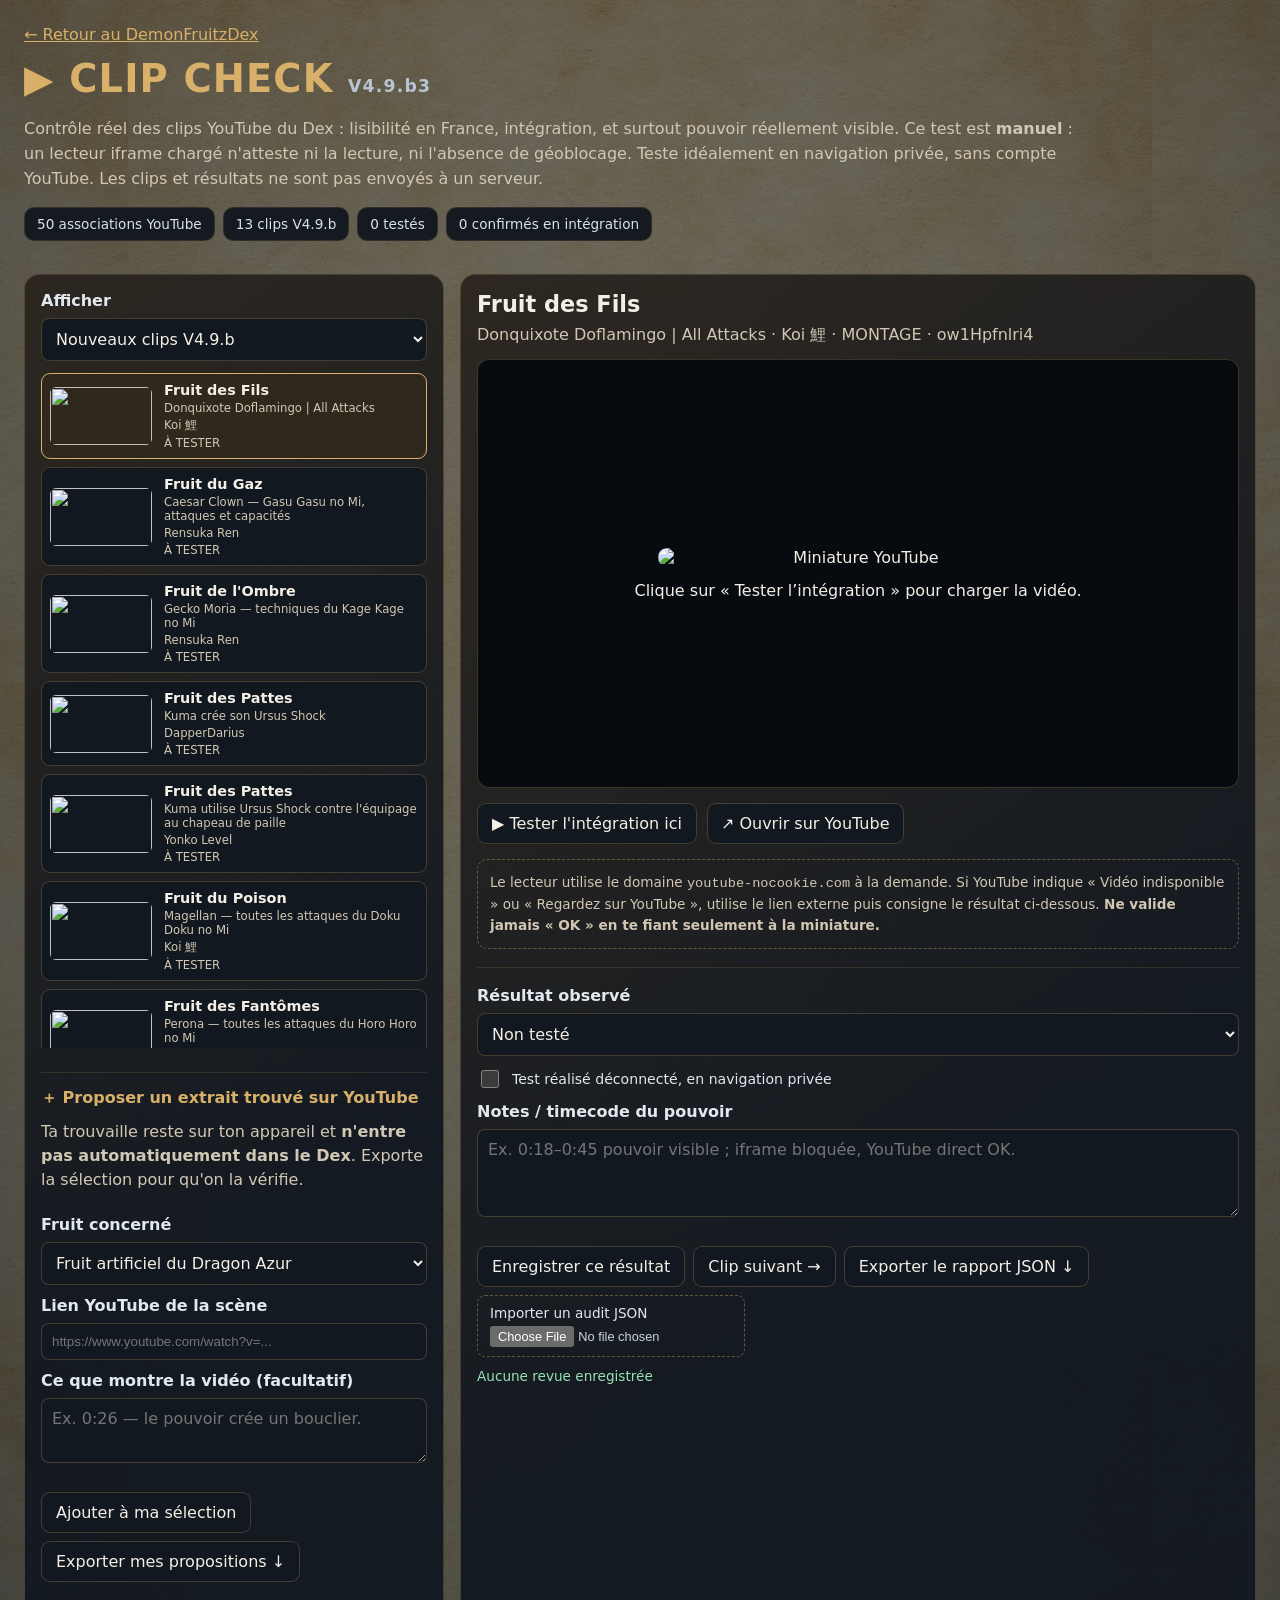
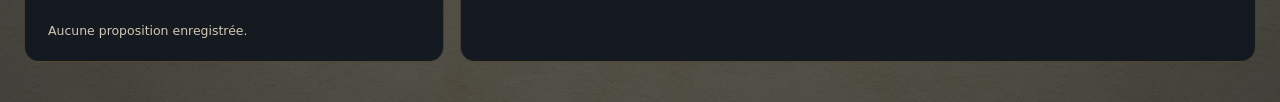
==== clip-check.html @ 330fc6c5 "V4.9.c2: cache-bust visible parchment CSS on clip-check.html" ====
<!doctype html>
<html lang="fr">
<head>
  <meta charset="utf-8">
  <meta name="viewport" content="width=device-width,initial-scale=1">
  <meta name="theme-color" content="#0b0f14">
  <title>CLIP CHECK — DemonFruitzDex</title>
  <style>
    :root{color-scheme:dark;--bg:#0b1119;--panel:#151e2b;--border:#354252;--gold:#f0c779;--text:#f1f2f4;--muted:#acb9cb}
    *{box-sizing:border-box}
    body{margin:0;font-family:Inter,system-ui,Segoe UI,sans-serif;background:radial-gradient(circle at 80% 0%,#29364c 0%,var(--bg) 45%);color:var(--text)}
    a{color:var(--gold)}button,select,textarea{font:inherit}
    button,select{cursor:pointer}
    button{border:1px solid #5e6a79;background:#222f41;color:#fff;padding:10px 14px;border-radius:9px}
    button:hover,button:focus-visible{border-color:var(--gold)}
    button:disabled{opacity:.5;cursor:default}
    .accent{background:#a97338;border-color:#dbb16d;color:#fff}
    .head{max-width:1360px;margin:auto;padding:25px 24px 17px}
    .head h1{font-size:clamp(1.5rem,3vw,2.6rem);margin:12px 0;color:var(--gold);letter-spacing:.03em}
    .head p{color:var(--muted);line-height:1.55;max-width:1050px}
    .stats{display:flex;gap:8px;flex-wrap:wrap;color:#d8e1ed;margin:16px 0}
    .stat{padding:8px 12px;border-radius:10px;background:#1b2635;font-size:.85rem;border:1px solid var(--border)}
    .layout{max-width:1360px;margin:auto;display:grid;grid-template-columns:minmax(290px,420px) minmax(0,1fr);gap:16px;padding:0 24px 40px}
    .pane{background:var(--panel);border:1px solid var(--border);border-radius:15px;padding:16px}
    .filters{display:flex;gap:8px;flex-wrap:wrap;margin-bottom:12px}
    select,textarea{color:#fff;background:#101824;border:1px solid #556073;border-radius:8px;padding:10px}
    select{width:100%}
    .items{max-height:75vh;overflow-y:auto;display:grid;gap:8px}
    .item{text-align:left;display:flex;gap:12px;width:100%;align-items:center;background:#111b28;padding:8px;border:1px solid #293c50}
    .item[aria-current="true"]{background:#2b3644;border-color:var(--gold)}
    .item img{width:102px;height:58px;object-fit:cover;border-radius:6px;flex:none}
    .item strong{display:block;font-size:.9rem}
    .item small{display:block;color:var(--muted);font-size:.73rem;margin-top:3px}
    .badge{font-size:.7rem;color:#edcf91}
    .detail h2{font-size:1.4rem;margin:0 0 6px}
    .sub{color:var(--muted);margin:0 0 12px;line-height:1.5}
    .preview{aspect-ratio:16/9;background:#070b10;border:1px solid var(--border);border-radius:12px;overflow:hidden;display:grid;place-items:center}
    .preview iframe{width:100%;height:100%;border:0}
    .placeholder{display:grid;place-items:center;gap:14px;text-align:center;padding:24px}
    .placeholder img{width:min(100%,400px);border-radius:9px}
    .bar{display:flex;gap:10px;flex-wrap:wrap;margin:15px 0}
    .bar a{padding:10px 13px;border-radius:9px;border:1px solid #5e6a79;text-decoration:none}
    .notice{font-size:.85rem;line-height:1.55;color:#bdc9d7;padding:12px;border:1px dashed #647588;border-radius:10px;margin:12px 0}
    .form{display:grid;gap:11px;margin-top:18px;border-top:1px solid var(--border);padding-top:18px}
    label{display:block;color:#e1e8ef}
    label strong{display:block;margin-bottom:8px}
    .check{display:flex;align-items:center;gap:10px;font-size:.88rem}
    .check input{width:18px;height:18px}
    textarea{width:100%;resize:vertical;min-height:88px}
.foot{margin-top:14px;display:flex;flex-wrap:wrap;gap:8px}
    .import-control{border:1px dashed #647588;padding:9px 12px;border-radius:8px;font-size:.85rem}
    .import-control input{display:block;width:min(100%,230px);font-size:.8rem;margin-top:5px;color:#c9d4e3}
    .propose-box{border-top:1px solid var(--border);margin-top:24px;padding-top:15px;display:grid;gap:11px}
    .propose-box h3{font-size:1rem;margin:0;color:var(--gold)}
    .propose-box input{width:100%;background:#101824;border:1px solid #556073;border-radius:8px;color:#fff;padding:10px}
    .propose-box textarea{min-height:65px}
    .proposal-list{display:grid;gap:7px}
    .proposal-list p{margin:0;padding:7px;border-radius:7px;background:#192634;font-size:.78rem;overflow-wrap:anywhere}
    #status{color:#98e1b8;min-height:1.5em;font-size:.85rem}
    @media(max-width:820px){.layout{grid-template-columns:1fr}.items{max-height:380px}.head,.layout{padding-left:13px;padding-right:13px}}
  </style>
  <link rel="stylesheet" href="assets/css/archive-theme.css?v=4.9c2">
</head>
<body class="archive-tool clip-check-page">
<header class="head">
  <a href="index.html">← Retour au DemonFruitzDex</a>
  <h1>▶ CLIP CHECK <small style="font-size:.45em;color:#b6c4d3">V4.9.b3</small></h1>
  <p>Contrôle réel des clips YouTube du Dex : lisibilité en France, intégration, et surtout pouvoir réellement visible. Ce test est <strong>manuel</strong> : un lecteur iframe chargé n'atteste ni la lecture, ni l'absence de géoblocage. Teste idéalement en navigation privée, sans compte YouTube. Les clips et résultats ne sont pas envoyés à un serveur.</p>
  <div class="stats" id="stats" aria-live="polite"></div>
</header>
<main class="layout">
  <section class="pane" aria-label="Clips à contrôler">
    <div class="filters">
      <label style="width:100%"><strong>Afficher</strong><select id="filter">
        <option value="new">Nouveaux clips V4.9.b</option>
        <option value="pending">Tous les clips non testés</option>
        <option value="all">Tous les clips</option>
        <option value="problems">Clips signalés (problème)</option>
      </select></label>
    </div>
    <div class="items" id="items"></div>
    <section class="propose-box" id="proposeSection" aria-labelledby="proposeTitle">
      <h3 id="proposeTitle">＋ Proposer un extrait trouvé sur YouTube</h3>
      <p class="sub">Ta trouvaille reste sur ton appareil et <strong>n'entre pas automatiquement dans le Dex</strong>. Exporte la sélection pour qu'on la vérifie.</p>
      <label><strong>Fruit concerné</strong><select id="proposeFruit"></select></label>
      <label><strong>Lien YouTube de la scène</strong><input id="proposeUrl" type="url" placeholder="https://www.youtube.com/watch?v=..." autocomplete="url"></label>
      <label><strong>Ce que montre la vidéo (facultatif)</strong><textarea id="proposeNote" maxlength="600" placeholder="Ex. 0:26 — le pouvoir crée un bouclier."></textarea></label>
      <div class="foot"><button id="proposeAdd" class="accent">Ajouter à ma sélection</button><button id="proposeExport">Exporter mes propositions ↓</button></div>
      <p id="proposalStatus" class="sub" role="status"></p>
      <div id="proposalList" class="proposal-list"></div>
    </section>
  </section>
  <section class="pane detail" aria-label="Extrait sélectionné">
    <h2 id="title">Sélectionne un clip</h2>
    <p id="subtitle" class="sub"></p>
    <div class="preview" id="preview"></div>
    <div class="bar">
      <button class="accent" id="play">▶ Tester l'intégration ici</button>
      <a id="external" target="_blank" rel="noopener noreferrer">↗ Ouvrir sur YouTube</a>
    </div>
    <div class="notice">Le lecteur utilise le domaine <code>youtube-nocookie.com</code> à la demande. Si YouTube indique « Vidéo indisponible » ou « Regardez sur YouTube », utilise le lien externe puis consigne le résultat ci-dessous. <strong>Ne valide jamais « OK » en te fiant seulement à la miniature.</strong></div>
    <div class="form">
      <label><strong>Résultat observé</strong>
        <select id="verdict">
          <option value="pending">Non testé</option>
          <option value="embed-ok">Vidéo lisible et pouvoir visible dans le lecteur du Dex</option>
          <option value="youtube-only">Vidéo visible sur YouTube, mais intégration bloquée</option>
          <option value="login-required">Connexion / restriction d'âge nécessaire</option>
          <option value="unavailable">Vidéo retirée, privée ou géobloquée</option>
          <option value="wrong-power">Vidéo lisible, mais mauvais fruit / mauvais pouvoir / commentaire seul</option>
          <option value="other">Autre problème / à revoir</option>
        </select>
      </label>
      <label class="check"><input id="loggedOut" type="checkbox">Test réalisé déconnecté, en navigation privée</label>
      <label><strong>Notes / timecode du pouvoir</strong><textarea id="notes" placeholder="Ex. 0:18–0:45 pouvoir visible ; iframe bloquée, YouTube direct OK."></textarea></label>
      <div class="foot">
        <button class="accent" id="save">Enregistrer ce résultat</button>
        <button id="next">Clip suivant →</button>
        <button id="export">Exporter le rapport JSON ↓</button>
        <label class="import-control">Importer un audit JSON <input id="importFile" type="file" accept="application/json,.json" aria-label="Importer un rapport CLIP CHECK déjà exporté"></label>
      </div>
      <div id="status" role="status" aria-live="polite"></div>
    </div>
  </section>
</main>
<script src="data/fruits.js?v=4.9"></script>
<script src="data/clips.js?v=4.9b3"></script>
<script>
(function(){
  'use strict';
  var catalogue=window.SHINO_CLIPS||{};
  var nameById=new Map((window.SHINO_DATA||[]).map(function(f){return [f.id, f.fr||f.n]}));
  var entries=[];
  Object.keys(catalogue).forEach(function(fruitId){
    var r=catalogue[fruitId];
    var videos=(r.youtubeId?[r]:[]).concat(r.moreVideos||[]);
    videos.forEach(function(v){
      if(!/^[A-Za-z0-9_-]{11}$/.test(v.youtubeId||''))return;
      entries.push({fruitId:fruitId,videoId:v.youtubeId,title:v.title||'Extrait sans titre',channel:v.channel||'Chaîne inconnue',fruit:nameById.get(fruitId)||fruitId,kind:v.contentKind||'clip',newCandidate:v.verificationStatus==='public-metadata-verified'});
    });
  });
  var KEY='demonfruitzdex.clip-review.v49b';
  var PROPOSAL_KEY='demonfruitzdex.clip-proposals.v49b';
  var proposed={};
  try{var stored=JSON.parse(localStorage.getItem(PROPOSAL_KEY)||'{}');if(stored&&typeof stored==='object'&&!Array.isArray(stored))proposed=stored}catch(_){proposed={}}

  var reviews={};
  try{reviews=JSON.parse(localStorage.getItem(KEY)||'{}')||{}}catch(_){reviews={}}
  var $=function(id){return document.getElementById(id)};
  var escaped=function(s){return String(s==null?'':s).replace(/[&<>"']/g,function(v){return {'&':'&amp;','<':'&lt;','>':'&gt;','"':'&quot;',"'":'&#39;'}[v]})};
  var key=function(c){return c.fruitId+':'+c.videoId};
  var initial=new URLSearchParams(location.search);
  var fruitOptions=(window.SHINO_DATA||[]).filter(function(f){return typeof f.id==='string'}).slice().sort(function(a,b){return (a.fr||a.n||'').localeCompare(b.fr||b.n||'','fr')});
  $('proposeFruit').innerHTML=fruitOptions.map(function(f){return '<option value="'+escaped(f.id)+'">'+escaped(f.fr||f.n)+'</option>'}).join('');
  if(fruitOptions.some(function(f){return f.id===initial.get('fruit')}))$('proposeFruit').value=initial.get('fruit');
  var index=entries.findIndex(function(c){return c.fruitId===initial.get('fruit')&&c.videoId===initial.get('video')});
  if(index<0)index=entries.findIndex(function(c){return c.newCandidate});
  if(index<0)index=0;
  var filter=$('filter');
  if(initial.has('fruit'))filter.value='all';
  function saved(c){return reviews[key(c)]||{verdict:'pending',loggedOut:false,notes:''}}
  function parseYouTube(raw){
    try{
      var u=new URL(String(raw).trim());
      if(u.protocol!=='https:')return null;
      var host=u.hostname.toLowerCase(),id=null;
      if(host==='youtu.be'||host==='www.youtu.be')id=u.pathname.split('/')[1];
      else if(['youtube.com','www.youtube.com','m.youtube.com','music.youtube.com','www.youtube-nocookie.com'].includes(host)){
        if(u.pathname==='/watch')id=u.searchParams.get('v');
        else if(/^\/(shorts|embed|live)\//.test(u.pathname))id=u.pathname.split('/')[2];
      }
      return /^[A-Za-z0-9_-]{11}$/.test(id||'')?id:null;
    }catch(_){return null}
  }
  function renderProposals(){
    var arr=Object.values(proposed).filter(function(p){return p&&typeof p.fruitId==='string'&&typeof p.videoId==='string'});
    $('proposalList').innerHTML=arr.length
      ? arr.slice(-10).reverse().map(function(p){return '<p>'+escaped(nameById.get(p.fruitId)||p.fruitId)+' : <a href="https://www.youtube.com/watch?v='+escaped(p.videoId)+'" rel="noopener noreferrer" target="_blank">'+escaped(p.videoId)+'</a> · à vérifier</p>'}).join('')
      : '<p>Aucune proposition enregistrée.</p>';
  }
  function downloadJson(filename,payload){
    var blob=new Blob([JSON.stringify(payload,null,2)],{type:'application/json;charset=utf-8'});
    var url=URL.createObjectURL(blob),anchor=document.createElement('a');
    anchor.href=url;anchor.download=filename;document.body.append(anchor);anchor.click();anchor.remove();
    setTimeout(function(){URL.revokeObjectURL(url)},2000);
  }

  function shown(){return entries.filter(function(c){var v=saved(c).verdict;return filter.value==='all'||(filter.value==='new'&&c.newCandidate)||(filter.value==='pending'&&v==='pending')||(filter.value==='problems'&&v!=='pending'&&v!=='embed-ok')})}
  function drawStats(){
    var validated=entries.filter(function(c){return saved(c).verdict!=='pending'}).length;
    var working=entries.filter(function(c){return saved(c).verdict==='embed-ok'}).length;
    $('stats').innerHTML='<span class="stat">'+entries.length+' associations YouTube</span><span class="stat">'+entries.filter(function(c){return c.newCandidate}).length+' clips V4.9.b</span><span class="stat">'+validated+' testés</span><span class="stat">'+working+' confirmés en intégration</span>';
  }
  function drawList(){
    $('items').innerHTML=shown().map(function(c){
      var i=entries.indexOf(c),r=saved(c);
      var word=r.verdict==='pending'?'À TESTER':r.verdict==='embed-ok'?'OK':'À REVOIR';
      return '<button type="button" class="item" data-index="'+i+'" aria-current="'+(index===i)+'"><img loading="lazy" src="https://i.ytimg.com/vi/'+c.videoId+'/mqdefault.jpg" alt=""><span><strong>'+escaped(c.fruit)+'</strong><small>'+escaped(c.title)+'</small><small>'+escaped(c.channel)+'</small><small class="badge">'+word+'</small></span></button>';
    }).join('')||'<p class="sub">Aucun clip dans ce filtre.</p>';
    Array.from($('items').querySelectorAll('[data-index]')).forEach(function(b){b.addEventListener('click',function(){choose(Number(b.dataset.index))})});
    drawStats();
  }
  function drawDetail(){
    var c=entries[index];
    if(!c){$('title').textContent='Aucun clip';$('play').disabled=true;return}
    var r=saved(c);
    $('title').textContent=c.fruit;
    $('subtitle').textContent=c.title+' · '+c.channel+' · '+(c.kind==='compilation'?'MONTAGE':'EXTRAIT')+' · '+c.videoId;
    $('preview').innerHTML='<div class="placeholder"><img src="https://i.ytimg.com/vi/'+c.videoId+'/hqdefault.jpg" alt="Miniature YouTube"><span>Clique sur « Tester l’intégration » pour charger la vidéo.</span></div>';
    $('external').href='https://www.youtube.com/watch?v='+c.videoId;
    $('verdict').value=r.verdict||'pending';
    $('loggedOut').checked=Boolean(r.loggedOut);
    $('notes').value=r.notes||'';
    $('status').textContent=r.reviewedAt?'Dernière revue : '+new Date(r.reviewedAt).toLocaleString('fr-FR'):'Aucune revue enregistrée';
    try{if(initial.get('suggest')!=='1'){var next=new URL(location.href);next.searchParams.set('fruit',c.fruitId);next.searchParams.set('video',c.videoId);history.replaceState({},'',next.toString())}}catch(_){}
  }
  function choose(i){if(!entries[i])return;index=i;drawDetail();drawList()}
  filter.addEventListener('change',drawList);
  $('play').addEventListener('click',function(){
    var c=entries[index];if(!c)return;
    var frame=document.createElement('iframe');
    frame.title='Contrôle de '+c.title;
    frame.allow='accelerometer; autoplay; encrypted-media; gyroscope; picture-in-picture';
    frame.allowFullscreen=true;
    frame.referrerPolicy='strict-origin-when-cross-origin';
    frame.src='https://www.youtube-nocookie.com/embed/'+c.videoId+'?rel=0&playsinline=1';
    $('preview').replaceChildren(frame);
    $('status').textContent='Lecteur chargé : vérifier manuellement que le pouvoir est visible et que la lecture fonctionne.';
  });
  $('save').addEventListener('click',function(){
    var c=entries[index];if(!c)return;
    reviews[key(c)]={fruitId:c.fruitId,videoId:c.videoId,verdict:$('verdict').value,loggedOut:$('loggedOut').checked,notes:$('notes').value.trim().slice(0,1500),reviewedAt:new Date().toISOString()};
    try{localStorage.setItem(KEY,JSON.stringify(reviews));$('status').textContent='Résultat enregistré dans ce navigateur.'}catch(_){$('status').textContent='Résultat conservé pour cette session (stockage local indisponible).'}
    drawList();
  });
  // Optional reviewer report re-import. Never trust arbitrary fruit/video pairs or override a newer local test.
  $('importFile').addEventListener('change',async function(){
    var file=this.files&&this.files[0];if(!file)return;
    this.value='';
    if(file.size>1024*1024){$('status').textContent='Import rejeté : rapport supérieur à 1 Mo.';return}
    try{
      var report=JSON.parse(await file.text());
      if(report.schema!=='demonfruitzdex.clip-review.v1'||!Array.isArray(report.results)||report.results.length>500)
        throw Error('Schéma CLIP CHECK non reconnu.');
      var allowed=new Set(['pending','embed-ok','youtube-only','login-required','unavailable','wrong-power','other']);
      var known=new Set(entries.map(key));
      var merged=0,skipped=0;
      for(var row of report.results){
        if(!row||typeof row.fruitId!=='string'||typeof row.videoId!=='string'){skipped++;continue}
        var k=row.fruitId+':'+row.videoId;
        var verdict=row.verdict;
        if(!known.has(k)||!allowed.has(verdict)||verdict==='pending'||typeof row.reviewedAt!=='string'){skipped++;continue}
        var updated=Date.parse(row.reviewedAt);
        var previous=Date.parse(reviews[k]?.reviewedAt||'');
        if(!Number.isFinite(updated)||updated> Date.now()+60000 || (Number.isFinite(previous)&&previous>=updated)){skipped++;continue}
        reviews[k]={fruitId:row.fruitId,videoId:row.videoId,verdict:verdict,
          loggedOut:row.testedWithoutAccount===true,
          notes:typeof row.notes==='string'?row.notes.slice(0,1500):'',
          reviewedAt:new Date(updated).toISOString()};
        merged++;
      }
      if(merged)try{localStorage.setItem(KEY,JSON.stringify(reviews))}catch(_){}
      drawDetail();drawList();
      $('status').textContent='Import : '+merged+' revues restaurées, '+skipped+' ignorées (absentes, non testées, invalides ou plus anciennes).';
    }catch(error){$('status').textContent='Import rejeté : '+(error?.message||'fichier invalide')}
  });
  $('next').addEventListener('click',function(){if(entries.length)choose((index+1)%entries.length)});
  $('proposeAdd').addEventListener('click',function(){
    var fruitId=$('proposeFruit').value,videoId=parseYouTube($('proposeUrl').value);
    if(!nameById.has(fruitId)||!videoId){$('proposalStatus').textContent='Choisis un fruit et colle un lien YouTube watch, shorts, live ou youtu.be valide.';return}
    if(entries.some(function(c){return c.fruitId===fruitId&&c.videoId===videoId})){
      $('proposalStatus').textContent='Ce clip est déjà référencé pour ce fruit. Utilise le contrôle de lecture à droite.';return
    }
    var key=fruitId+':'+videoId;
    if(proposed[key]){$('proposalStatus').textContent='Cette proposition existe déjà dans ta sélection.';return}
    proposed[key]={fruitId:fruitId,videoId:videoId,
      source:'https://www.youtube.com/watch?v='+videoId,
      notes:$('proposeNote').value.trim().slice(0,600),
      status:'unverified-user-proposal',createdAt:new Date().toISOString()};
    try{localStorage.setItem(PROPOSAL_KEY,JSON.stringify(proposed));$('proposalStatus').textContent='Proposition conservée localement. Exporte-la pour validation.'}
    catch(_){$('proposalStatus').textContent='Enregistrée pour cette session ; stockage navigateur non disponible.'}
    $('proposeUrl').value='';$('proposeNote').value='';renderProposals();
  });
  $('proposeExport').addEventListener('click',function(){
    downloadJson('demonfruitzdex-clip-proposals-'+new Date().toISOString().slice(0,10)+'.json',
      {schema:'demonfruitzdex.clip-proposals.v1',generatedAt:new Date().toISOString(),
        disclaimer:'Unverified user submissions; none are automatically incorporated into published clips.',
        candidates:Object.values(proposed).filter(Boolean)});
    $('proposalStatus').textContent='Propositions exportées. Soumets le JSON pour audit avant intégration.';
  });
  $('export').addEventListener('click',function(){
    var records=entries.map(function(c){var r=saved(c);return {fruitId:c.fruitId,videoId:c.videoId,title:c.title,channel:c.channel,verdict:r.verdict||'pending',testedWithoutAccount:Boolean(r.loggedOut),notes:r.notes||'',reviewedAt:r.reviewedAt||null}});
    var report={schema:'demonfruitzdex.clip-review.v1',generatedAt:new Date().toISOString(),catalogueCount:entries.length,disclaimer:'Human reviewer results, no automatic verification of video availability or rights.',results:records};
    downloadJson('demonfruitzdex-clip-check-'+new Date().toISOString().slice(0,10)+'.json',report);
    $('status').textContent='Rapport généré : à relire avant de le partager.';
  });
  choose(index);
  renderProposals();
  if(initial.get('suggest')==='1')$('proposeSection').scrollIntoView({block:'start',behavior:'auto'});
})();
</script>
</body>
</html>
---- assets/css/archive-theme.css ----
/* V4.9.c — shared archive palette and paper. No catalogue/category colors here. */
:root {
  color-scheme: dark;
  --bg: #0b0f14;
  --bg2: #121820;
  --panel: #151a20;
  --ink: #f4efe6;
  --text: var(--ink);
  --muted: #d2c7b4;
  --gold: #d8b06a;
  --line: #d8b06a24;
  --line2: #d8b06a40;
  --border: var(--line2);
  --archive-faint: #afa390;
  --archive-surface: #171b20;
  --archive-panel: linear-gradient(145deg, #29231dec, #121820f5 65%);
  --archive-texture: url('../bg/parchment-bg.webp');
}

/* V4.9.c2: the parchment MUST be discernible at normal zoom.
   Previous overlays #0b0f14e8/#0b0f14f5 blocked 91–96% of the asset. */
body {
  background-color: #34291e;
  background-image:
    radial-gradient(ellipse at 50% 42%, #090c101f 0%, #090c1050 72%, #090c1073 100%),
    linear-gradient(180deg, #0f0d0a78 0%, #0c101090 100%),
    var(--archive-texture);
  background-size: 100% 100%, 100% 100%, 1024px 683px;
  background-position: center top, center top, center top;
  background-repeat: no-repeat, no-repeat, repeat;
  color: var(--ink);
}

/* Focus the dark overlay on text, not on the whole parchment sheet.
   This keeps the large background visibly fibrous without washing out
   the encyclopaedia headings, primary CTA or body copy. */
.hero-copy {
  isolation: isolate;
}
.hero-copy::before {
  content: "";
  position: absolute;
  inset: -28px -20px -28px -30px;
  z-index: -1;
  pointer-events: none;
  border-radius: 24px;
  background: linear-gradient(90deg, #0b0e13e8 0%, #0b0e13cf 68%, #0b0e1340 100%);
}

@media (max-width: 850px) {
  .hero-copy::before {
    inset: -22px -12px -22px -12px;
    background: linear-gradient(120deg, #0b0e13e3, #0b0e13c7 77%, #0b0e13a1);
  }
}


/* Expose parchment around the central Devil Fruit, too; the previous
   #30251de0/#121820f5 (88–96% opacity) hid the material here as well. */
.hero-stage {
  background-image:
    radial-gradient(ellipse at 52% 47%, #10111ac0 0%, #11131b80 55%, #100e1080 100%),
    linear-gradient(140deg, #24181042 0%, #090f18a6 100%),
    var(--archive-texture);
  background-size: auto, auto, 960px 640px;
  background-position: center, center, center;
  border-color: #d8b06a80;
}

/* Make the parchment identifiable around the cards and the archive sections,
   while keeping their text on opaque dark panels. */
.stats-band, .filter-panel, .fruit-card {
  box-shadow: 0 14px 38px #07070752, inset 0 1px 0 #d8b06a24;
}

::selection { background: #d8b06a; color: #17130e; }

/* Diagnostics keep their own layout and state colors. */
.archive-tool a { color: var(--gold); }
.archive-tool :is(button, select, input, textarea, a):focus-visible {
  outline: 2px solid var(--gold);
  outline-offset: 3px;
}
.archive-tool :is(.pane, .note) {
  background: var(--archive-panel);
  border-color: var(--line2);
}
.archive-tool :is(.stat, .item, .proposal-list p) {
  background: #151a20;
  border-color: var(--line);
}
.clip-check-page .item[aria-current='true'] {
  background: #30281d;
  border-color: var(--gold);
}
.archive-tool :is(.head p, .sub, .notice, p, small, .muted) { color: var(--muted); }
.archive-tool :is(button, select, textarea, .propose-box input, .bar a) {
  border-color: var(--line2);
  background: #121820;
  color: var(--ink);
}
.archive-tool button:hover { background: #2c261e; border-color: var(--gold); }
.clip-check-page .accent { background: var(--gold); color: #21180d; }
.clip-check-page .accent:hover { background: #e3bf7e; }
.archive-tool :is(.preview, #results) { border-color: var(--line2); }
.archive-tool :is(h1, th) { color: var(--gold); }
.archive-tool :is(.notice, .import-control) { border-color: #d8b06a66; }
.archive-tool :is(.form, .propose-box, td, th) { border-color: var(--line); }
.archive-tool .check input { accent-color: var(--gold); }

@media (max-width: 540px) {
  body { background-size: 100% 100%, 100% 100%, 768px 512px; }
  .clip-check-page .item > span { min-width: 0; overflow-wrap: anywhere; }
  .clip-check-page .placeholder { padding: 12px; gap: 10px; font-size: .8rem; }
  .clip-check-page .preview { min-width: 0; }
  .archive-tool :is(select, input, textarea) { font-size: 16px; }
}
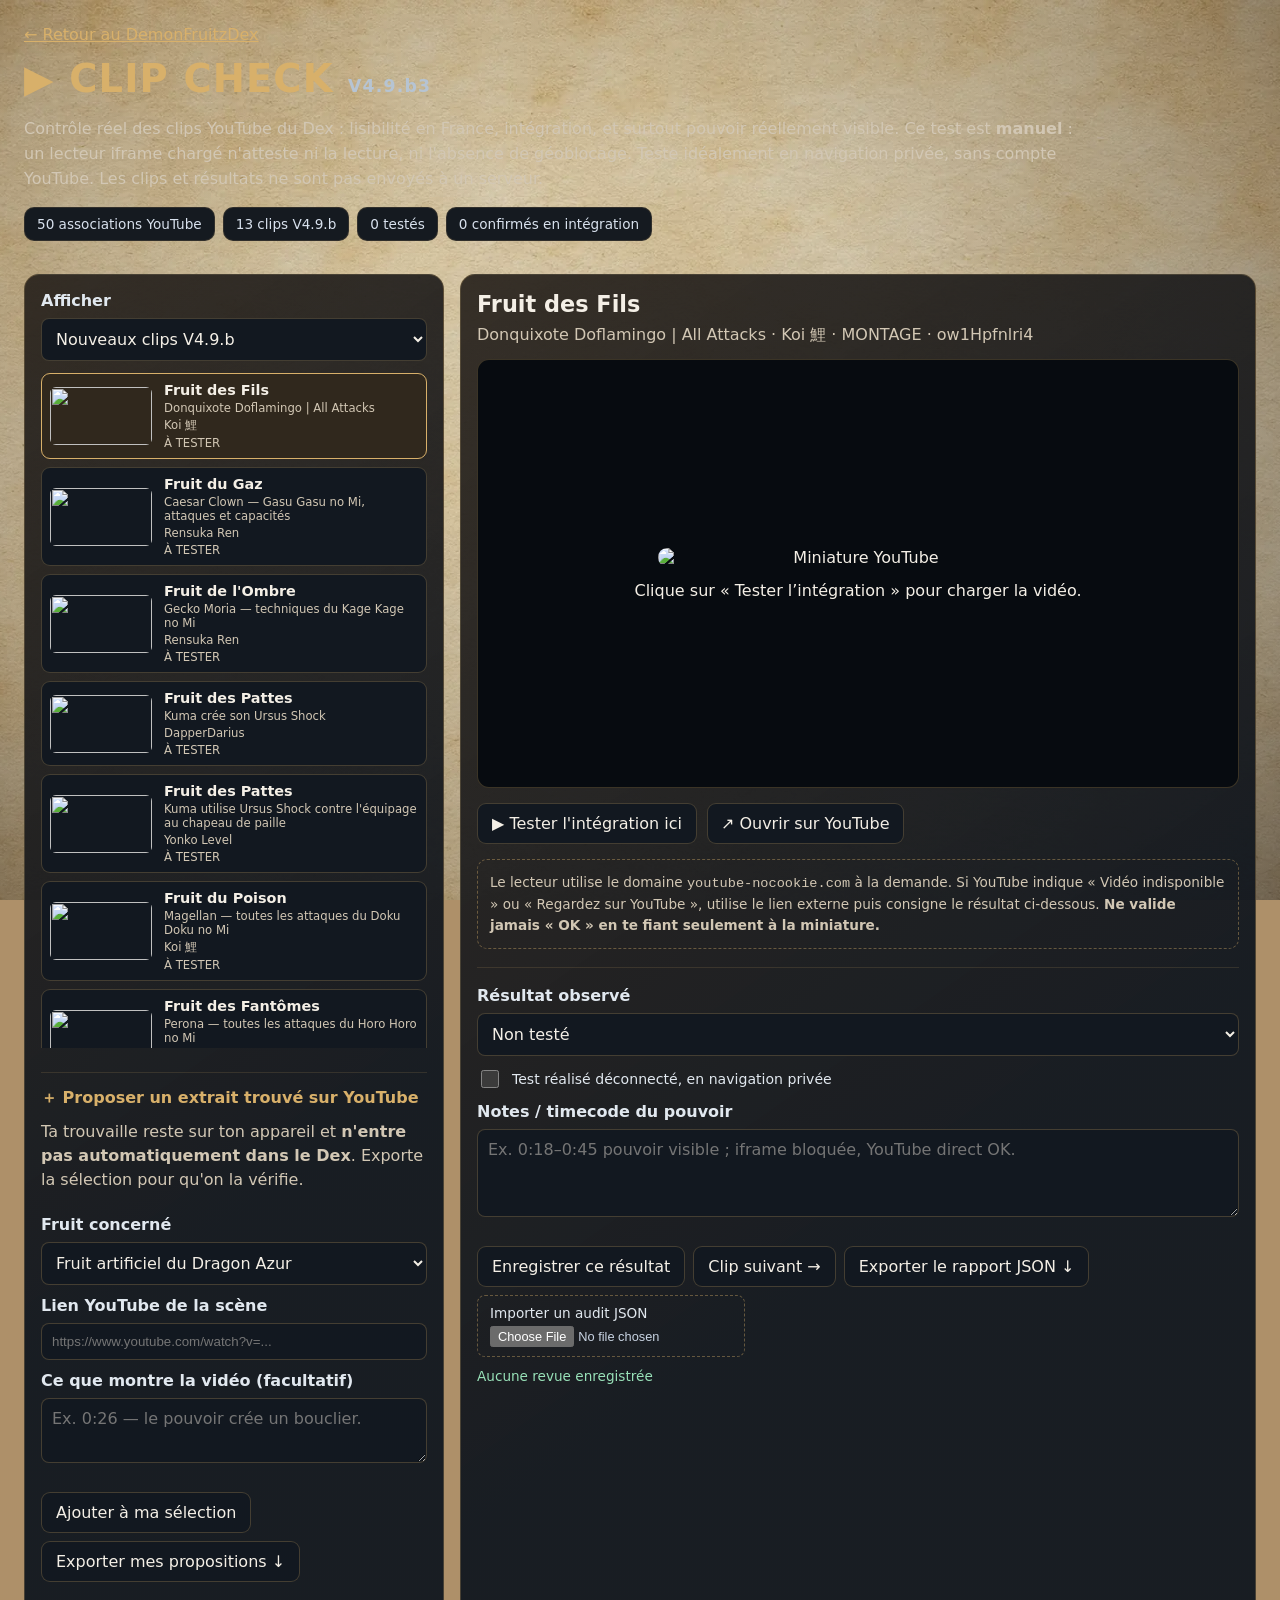
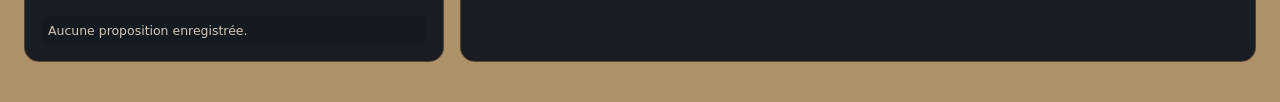
==== commit 0a966e8a: "V4.9.c3: refresh seamless parchment theme on clip-check.html" ====
--- a/clip-check.html
+++ b/clip-check.html
@@ -59,7 +59,7 @@
     #status{color:#98e1b8;min-height:1.5em;font-size:.85rem}
     @media(max-width:820px){.layout{grid-template-columns:1fr}.items{max-height:380px}.head,.layout{padding-left:13px;padding-right:13px}}
   </style>
-  <link rel="stylesheet" href="assets/css/archive-theme.css?v=4.9c2">
+  <link rel="stylesheet" href="assets/css/archive-theme.css?v=4.9c3">
 </head>
 <body class="archive-tool clip-check-page">
 <header class="head">
--- a/assets/css/archive-theme.css
+++ b/assets/css/archive-theme.css
@@ -17,17 +17,20 @@
   --archive-texture: url('../bg/parchment-bg.webp');
 }
 
-/* V4.9.c2: the parchment MUST be discernible at normal zoom.
-   Previous overlays #0b0f14e8/#0b0f14f5 blocked 91–96% of the asset. */
+/* V4.9.c3 — ONE continuous sheet, NEVER a repeated tile.
+   The c2 1024x683 repeat produced a visible orthogonal grid at wide sizes.
+   A viewport-fixed cover crop uses the original 1536x1024 WebP without seams.
+   Keep the material warm and luminous; let the panels do the text protection. */
 body {
-  background-color: #34291e;
+  background-color: #ae9069;
   background-image:
-    radial-gradient(ellipse at 50% 42%, #090c101f 0%, #090c1050 72%, #090c1073 100%),
-    linear-gradient(180deg, #0f0d0a78 0%, #0c101090 100%),
+    radial-gradient(ellipse at 50% 42%, #090b0900 28%, #24170e36 76%, #1b110b70 100%),
+    linear-gradient(115deg, #61402224 0%, #33211130 60%, #16141b47 100%),
     var(--archive-texture);
-  background-size: 100% 100%, 100% 100%, 1024px 683px;
-  background-position: center top, center top, center top;
-  background-repeat: no-repeat, no-repeat, repeat;
+  background-size: cover, cover, cover;
+  background-position: center center, center center, center center;
+  background-repeat: no-repeat, no-repeat, no-repeat;
+  background-attachment: fixed, fixed, fixed;
   color: var(--ink);
 }
 
@@ -55,15 +58,15 @@
 }
 
 
-/* Expose parchment around the central Devil Fruit, too; the previous
-   #30251de0/#121820f5 (88–96% opacity) hid the material here as well. */
+/* The fruit's display is a framed opening onto the same paper,
+   with a local purple-tinted vignette, never a tiled wallpaper. */
 .hero-stage {
   background-image:
-    radial-gradient(ellipse at 52% 47%, #10111ac0 0%, #11131b80 55%, #100e1080 100%),
-    linear-gradient(140deg, #24181042 0%, #090f18a6 100%),
+    radial-gradient(ellipse at 52% 46%, #28163d78 0%, #1e203560 42%, #0d10199c 100%),
     var(--archive-texture);
-  background-size: auto, auto, 960px 640px;
-  background-position: center, center, center;
+  background-size: cover, cover;
+  background-position: center, center;
+  background-repeat: no-repeat, no-repeat;
   border-color: #d8b06a80;
 }
 
@@ -74,6 +77,26 @@
 }
 
 ::selection { background: #d8b06a; color: #17130e; }
+
+/* Small secondary copy now sits over textured paper: give it its own
+   readable ink panel instead of low-contrast grey on mid-tone parchment. */
+.section-aside {
+  color: #f0e6d6;
+  background: #101218d9;
+  border: 1px solid #d8b06a52;
+  border-radius: 12px;
+  padding: 12px 16px;
+  text-shadow: 0 1px 3px #0007;
+}
+.results-bar {
+  background: #101218d9;
+  border: 1px solid #d8b06a38;
+  border-radius: 12px;
+  padding: 10px 14px;
+}
+.results-bar :is(span,small) {
+  color: #e0d2c0;
+}
 
 /* Diagnostics keep their own layout and state colors. */
 .archive-tool a { color: var(--gold); }
@@ -109,7 +132,12 @@
 .archive-tool .check input { accent-color: var(--gold); }
 
 @media (max-width: 540px) {
-  body { background-size: 100% 100%, 100% 100%, 768px 512px; }
+  /* A single fixed cover crop prevents phone-width tile edges as well. */
+  body {
+    background-size: cover, cover, cover;
+    background-position: center center;
+    background-repeat: no-repeat, no-repeat, no-repeat;
+  }
   .clip-check-page .item > span { min-width: 0; overflow-wrap: anywhere; }
   .clip-check-page .placeholder { padding: 12px; gap: 10px; font-size: .8rem; }
   .clip-check-page .preview { min-width: 0; }
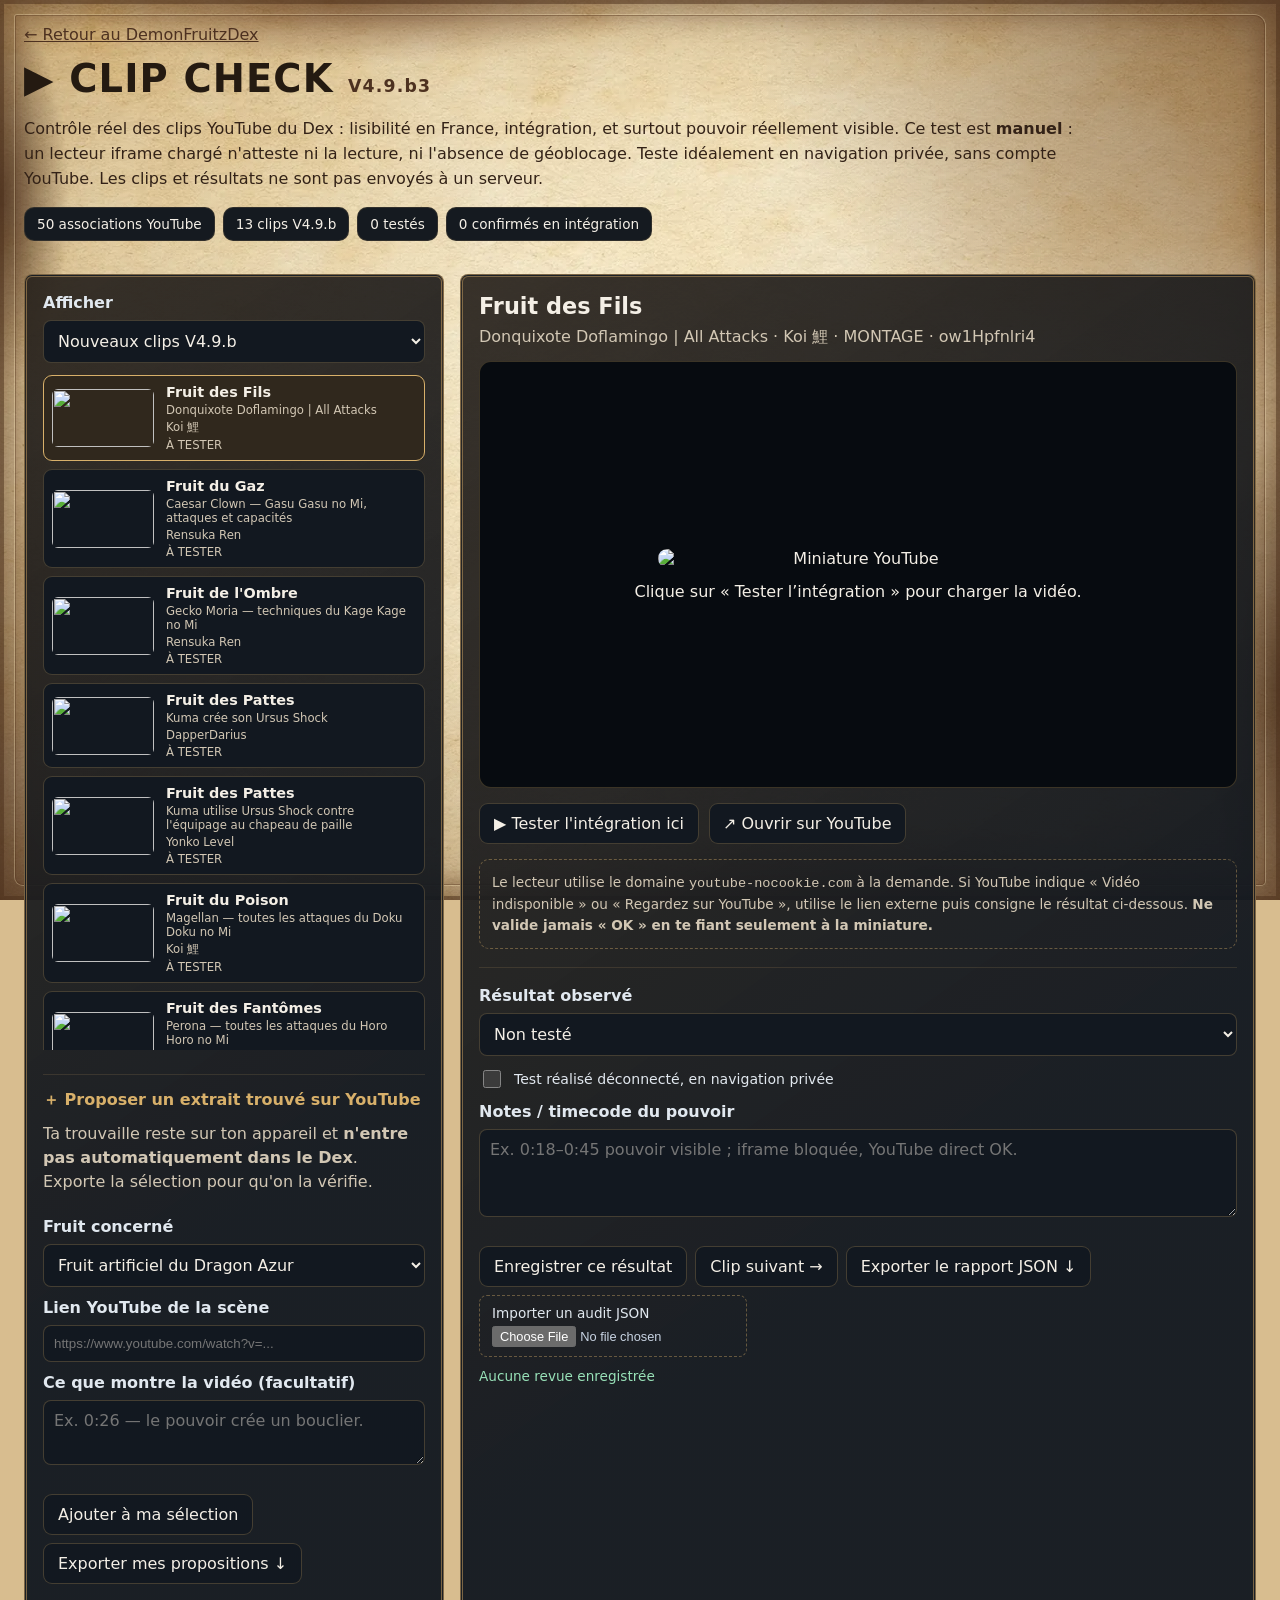
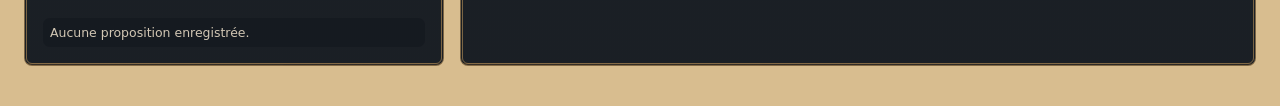
==== commit e35162b8: "V4.9.c4 — Manuscript Borders" ====
--- a/clip-check.html
+++ b/clip-check.html
@@ -59,12 +59,12 @@
     #status{color:#98e1b8;min-height:1.5em;font-size:.85rem}
     @media(max-width:820px){.layout{grid-template-columns:1fr}.items{max-height:380px}.head,.layout{padding-left:13px;padding-right:13px}}
   </style>
-  <link rel="stylesheet" href="assets/css/archive-theme.css?v=4.9c3">
+  <link rel="stylesheet" href="assets/css/archive-theme.css?v=4.9c4">
 </head>
 <body class="archive-tool clip-check-page">
 <header class="head">
   <a href="index.html">← Retour au DemonFruitzDex</a>
-  <h1>▶ CLIP CHECK <small style="font-size:.45em;color:#b6c4d3">V4.9.b3</small></h1>
+  <h1>▶ CLIP CHECK <small style="font-size:.45em">V4.9.b3</small></h1>
   <p>Contrôle réel des clips YouTube du Dex : lisibilité en France, intégration, et surtout pouvoir réellement visible. Ce test est <strong>manuel</strong> : un lecteur iframe chargé n'atteste ni la lecture, ni l'absence de géoblocage. Teste idéalement en navigation privée, sans compte YouTube. Les clips et résultats ne sont pas envoyés à un serveur.</p>
   <div class="stats" id="stats" aria-live="polite"></div>
 </header>
--- a/assets/css/archive-theme.css
+++ b/assets/css/archive-theme.css
@@ -1,4 +1,4 @@
-/* V4.9.c — shared archive palette and paper. No catalogue/category colors here. */
+/* V4.9.c4 — manuscript sheet, worn borders and mounted archive panels. */
 :root {
   color-scheme: dark;
   --bg: #0b0f14;
@@ -15,78 +15,222 @@
   --archive-surface: #171b20;
   --archive-panel: linear-gradient(145deg, #29231dec, #121820f5 65%);
   --archive-texture: url('../bg/parchment-bg.webp');
-}
-
-/* V4.9.c3 — ONE continuous sheet, NEVER a repeated tile.
-   The c2 1024x683 repeat produced a visible orthogonal grid at wide sizes.
-   A viewport-fixed cover crop uses the original 1536x1024 WebP without seams.
-   Keep the material warm and luminous; let the panels do the text protection. */
+  --archive-ink: #241a11;
+  --archive-ink-muted: #4d3120;
+  --archive-rule: #75502c80;
+  --page-gutter: clamp(28px, 3.4vw, 64px);
+  --sheet-inset: clamp(10px, 1.2vw, 24px);
+  --edge-wear: clamp(28px, 7vw, 145px);
+}
+
+/* One viewport-sized sheet. The paper image and all patina layers never tile.
+   The two fixed pseudo-elements sit behind content in the body's own stack;
+   they cannot capture input or cover sticky navigation / modal top layers. */
 body {
-  background-color: #ae9069;
+  position: relative;
+  isolation: isolate;
+  background-color: #d8bd8f;
   background-image:
-    radial-gradient(ellipse at 50% 42%, #090b0900 28%, #24170e36 76%, #1b110b70 100%),
-    linear-gradient(115deg, #61402224 0%, #33211130 60%, #16141b47 100%),
+    radial-gradient(ellipse at 50% 42%, #fff8e72b 18%, #a4773838 78%, #51301b70 100%),
+    linear-gradient(110deg, #885e2b1a, #fff2d312 48%, #6b472c2b),
     var(--archive-texture);
   background-size: cover, cover, cover;
   background-position: center center, center center, center center;
   background-repeat: no-repeat, no-repeat, no-repeat;
   background-attachment: fixed, fixed, fixed;
+  color: var(--archive-ink);
+}
+
+body::before, body::after {
+  content: "";
+  position: fixed;
+  pointer-events: none;
+  z-index: -1;
+  background-repeat: no-repeat;
+}
+body::before {
+  inset: 0;
+  background-image:
+    radial-gradient(ellipse var(--edge-wear) 27% at 0% 22%, #351d11b8, transparent 78%),
+    radial-gradient(ellipse var(--edge-wear) 35% at 100% 76%, #2b180fa8, transparent 82%),
+    radial-gradient(ellipse 28% 80px at 28% 0%, #6b3c1d80, transparent 80%),
+    radial-gradient(ellipse 36% 100px at 68% 100%, #40261988, transparent 80%),
+    radial-gradient(ellipse at 0% 100%, #39221673, transparent 32%),
+    radial-gradient(ellipse at 100% 0%, #4a2a146b, transparent 30%);
+  box-shadow: inset 0 0 0 4px #4b2e1b80, inset 0 0 34px 12px #482b1b6b,
+    inset 0 0 100px #6b431e4d;
+}
+body::after {
+  inset: var(--sheet-inset);
+  border: 1px solid #57371e73;
+  border-radius: 2px 11px 4px 8px;
+  background-image: radial-gradient(ellipse at 0% 64%, #75492020, transparent 25%),
+    radial-gradient(ellipse at 100% 24%, #76492526, transparent 23%);
+  box-shadow: 0 0 0 1px #f8e7bf52, inset 0 0 16px #6e472b33;
+}
+
+.container { width: min(1480px, calc(100% - 2 * var(--page-gutter))); }
+.site-header {
+  width: min(1480px, calc(100% - 2 * var(--page-gutter)));
+  margin: 12px auto 0;
+  top: 12px;
+  border: 1px solid #b7905c9c;
+  border-radius: 3px 7px 3px 5px;
+  box-shadow: 0 5px 18px #37200d33, inset 0 0 0 3px #d8b06a0a;
+}
+.site-header .header-content { width: 100%; padding-inline: clamp(12px, 1.6vw, 24px); }
+.site-header, .stats-band, .filter-panel, .fruit-card, .spotlight-card, .rank,
+.guide-grid article, .detail-dialog, .compare-dialog, .compare-dock, .toast, footer {
   color: var(--ink);
 }
 
-/* Focus the dark overlay on text, not on the whole parchment sheet.
-   This keeps the large background visibly fibrous without washing out
-   the encyclopaedia headings, primary CTA or body copy. */
-.hero-copy {
+/* A featured manuscript page: ink title block alongside an illustration plate.
+   Paper is left visible under the title; the c3 charcoal fade is removed. */
+.hero {
+  position: relative;
   isolation: isolate;
-}
-.hero-copy::before {
+  margin-top: clamp(28px, 3vw, 46px);
+  margin-bottom: 24px;
+  padding: clamp(26px, 3vw, 46px);
+  gap: clamp(24px, 3vw, 46px);
+  border: 2px solid var(--archive-rule);
+  border-radius: 3px 12px 4px 8px;
+  background-image: linear-gradient(115deg, #fff0cb82, #efd6a142 60%, #ad7e3426);
+  background-size: cover;
+  background-repeat: no-repeat;
+  box-shadow: 0 12px 30px #38240f33, inset 0 0 28px #71491f33;
+}
+.hero::before, :is(.spotlight, .catalogue, .leaderboard, .guide)::before {
   content: "";
   position: absolute;
-  inset: -28px -20px -28px -30px;
-  z-index: -1;
+  inset: 8px;
+  border: 1px solid #7957334d;
+  border-radius: 2px 7px 2px 5px;
   pointer-events: none;
-  border-radius: 24px;
-  background: linear-gradient(90deg, #0b0e13e8 0%, #0b0e13cf 68%, #0b0e1340 100%);
-}
-
-@media (max-width: 850px) {
-  .hero-copy::before {
-    inset: -22px -12px -22px -12px;
-    background: linear-gradient(120deg, #0b0e13e3, #0b0e13c7 77%, #0b0e13a1);
-  }
-}
-
-
-/* The fruit's display is a framed opening onto the same paper,
-   with a local purple-tinted vignette, never a tiled wallpaper. */
+}
+.hero::after {
+  content: "";
+  position: absolute;
+  inset: 13px;
+  background: linear-gradient(#6b482d, #6b482d) left top / 32px 2px,
+    linear-gradient(#6b482d, #6b482d) left top / 2px 32px,
+    linear-gradient(#6b482d, #6b482d) right bottom / 32px 2px,
+    linear-gradient(#6b482d, #6b482d) right bottom / 2px 32px;
+  background-repeat: no-repeat;
+  opacity: .5;
+  pointer-events: none;
+}
+.hero-copy::before { content: none; }
+.hero h1 { color: var(--archive-ink); text-shadow: none; }
+.hero h1 em { color: #62391f; }
+.hero h1 .punct { color: #593673; }
+.hero-overline {
+  color: var(--archive-ink-muted);
+  padding-bottom: 15px;
+  border-bottom: 1px solid #78563352;
+  flex-wrap: wrap;
+  line-height: 1.65;
+}
+.hero-copy > p { color: #332217; }
+.hero-copy > p strong { color: var(--archive-ink); }
+.hero-meta, .hero-sep, .hero-meta .meta-spark { color: var(--archive-ink-muted); }
+.hero .btn-gold {
+  background: #442e1d;
+  border-color: #69452a;
+  color: #f9ebd0;
+  box-shadow: 0 4px 12px #38251229, inset 0 1px 0 #ebd2a32b;
+}
+.hero .btn-gold:hover { background: #5a3b23; }
+
 .hero-stage {
+  height: clamp(380px, 32vw, 468px);
   background-image:
-    radial-gradient(ellipse at 52% 46%, #28163d78 0%, #1e203560 42%, #0d10199c 100%),
+    radial-gradient(ellipse at 52% 46%, #3c255e30 0%, #59412726 65%, #2b180e70 100%),
+    linear-gradient(135deg, #f5e6c62b, #96733b30),
     var(--archive-texture);
-  background-size: cover, cover;
+  background-size: cover, cover, cover;
   background-position: center, center;
-  background-repeat: no-repeat, no-repeat;
-  border-color: #d8b06a80;
-}
-
-/* Make the parchment identifiable around the cards and the archive sections,
-   while keeping their text on opaque dark panels. */
-.stats-band, .filter-panel, .fruit-card {
-  box-shadow: 0 14px 38px #07070752, inset 0 1px 0 #d8b06a24;
-}
+  background-repeat: no-repeat, no-repeat, no-repeat;
+  border: 3px double #6f4929b3;
+  border-radius: 4px 8px 3px 7px;
+  box-shadow: 0 7px 18px #43291633, inset 0 0 24px #5d3c2866;
+}
+.hero-stage::before {
+  inset: 10px;
+  border: 1px solid #67412459;
+  border-radius: 2px 5px 2px 4px;
+  background: none;
+  opacity: 1;
+  mask-image: none;
+}
+.hero-stage::after { content: 'GRAND LINE / PLANCHE 01'; color: var(--archive-ink-muted); }
+.stage-coord { color: var(--archive-ink-muted); }
+.stage-orbit { border-color: #61432266; }
+.stage-tag { border-color: #d8b06a99; border-radius: 5px; }
+.stage-tag strong { color: var(--muted); }
+
+/* Strong framing belongs to the page structure; media cards stay restrained. */
+.stats-band {
+  border: 3px double #a77a45c2;
+  border-radius: 4px 8px 3px 6px;
+  background: linear-gradient(110deg, #29251d, #121820);
+  box-shadow: 0 7px 18px #37230f33, inset 0 0 0 4px #d8b06a12;
+  margin-bottom: 28px;
+}
+.stats-band .stat { border-color: #d8b06a42; }
+:is(.spotlight, .catalogue, .leaderboard, .guide) {
+  position: relative;
+  margin-block: 28px;
+  padding: clamp(24px, 2.6vw, 40px);
+  border: 1px solid var(--archive-rule);
+  border-radius: 3px 9px 4px 7px;
+  background: linear-gradient(135deg, #faedcc8f, #c2985524);
+  box-shadow: 0 6px 20px #38240f26, inset 0 0 20px #794c1b24;
+}
+:is(.spotlight, .catalogue, .leaderboard, .guide) .section-title-row {
+  padding-bottom: 18px;
+  border-bottom: 1px solid #75502c66;
+  gap: 24px;
+}
+.filter-panel { border-color: #bd935766; border-radius: 8px; }
+.fruit-card, .spotlight-card, .guide-grid article, .rank { border-color: #b9874480; }
+.fruit-card { border-radius: 10px; }
+.rank, .guide-grid article { border-radius: 6px; }
+.detail-dialog, .compare-dialog {
+  border: 3px double #b9935bab;
+  border-radius: 10px;
+  box-shadow: 0 28px 80px #000b, inset 0 0 0 4px #d8b06a0d;
+}
+.detail-top, .detail-nav { border-color: #d8b06a66; }
+.detail-character-hero, .official-player { border-color: #b9935b80; }
+.guide .legal-note, .empty-state, .empty-state h3 { color: var(--archive-ink-muted); }
 
 ::selection { background: #d8b06a; color: #17130e; }
 
-/* Small secondary copy now sits over textured paper: give it its own
-   readable ink panel instead of low-contrast grey on mid-tone parchment. */
+/* Headlines outside the dark cards read as dark archival ink on parchment,
+   not ivory on ivory. Preserve the bright typography inside panels. */
+:is(.spotlight, .catalogue, .leaderboard, .guide) .section-title-row h2 {
+  color: #251a10;
+  text-shadow: none;
+  overflow-wrap: anywhere;
+}
+:is(.spotlight, .catalogue, .leaderboard, .guide) .section-title-row h2 .dot {
+  color: #6f4321;
+}
+:is(.spotlight, .catalogue, .leaderboard, .guide) .section-title-row .eyebrow {
+  color: #4e3019;
+  text-shadow: none;
+}
+
+/* Paper captions use ink. Functional controls and results keep dark cores. */
 .section-aside {
-  color: #f0e6d6;
-  background: #101218d9;
-  border: 1px solid #d8b06a52;
-  border-radius: 12px;
-  padding: 12px 16px;
-  text-shadow: 0 1px 3px #0007;
+  color: #332217;
+  background: none;
+  border: 0;
+  border-left: 1px solid #75502c66;
+  border-radius: 0;
+  padding: 2px 0 2px 14px;
+  text-shadow: none;
 }
 .results-bar {
   background: #101218d9;
@@ -130,14 +274,40 @@
 .archive-tool :is(.notice, .import-control) { border-color: #d8b06a66; }
 .archive-tool :is(.form, .propose-box, td, th) { border-color: var(--line); }
 .archive-tool .check input { accent-color: var(--gold); }
+.archive-tool :is(.pane, .note, .stat, #results) { color: var(--ink); }
+.archive-tool #results { background: #121820; }
+.archive-tool .head > a, .media-check-page main > a { color: var(--archive-ink-muted); }
+.archive-tool .head h1, .media-check-page h1 { color: var(--archive-ink); }
+.archive-tool .head h1 small { color: var(--archive-ink-muted); }
+.archive-tool .head > p, .archive-tool.media-check-page main > p { color: #332217; }
+.archive-tool :is(.pane, .note, #results) { border: 3px double #b9935b99; border-radius: 8px; }
+
+@media (max-width: 850px) {
+  :root { --page-gutter: 24px; }
+  .hero { padding: 28px; gap: 24px; }
+  .hero-stage { height: 340px; }
+  .section-title-row > div { min-width: 0; }
+}
 
 @media (max-width: 540px) {
-  /* A single fixed cover crop prevents phone-width tile edges as well. */
-  body {
-    background-size: cover, cover, cover;
-    background-position: center center;
-    background-repeat: no-repeat, no-repeat, no-repeat;
+  :root { --page-gutter: 18px; --sheet-inset: 6px; }
+  body::before {
+    box-shadow: inset 0 0 0 2px #4b2e1b80, inset 0 0 18px 5px #482b1b6b;
   }
+  .site-header { top: 8px; margin-top: 8px; }
+  .hero { margin-top: 24px; padding: 20px 16px; min-height: 0; }
+  .hero::before, :is(.spotlight, .catalogue, .leaderboard, .guide)::before { inset: 5px; }
+  .hero::after { inset: 10px; background-size: 20px 1px, 1px 20px, 20px 1px, 1px 20px; }
+  .hero h1 { font-size: clamp(50px, 15vw, 66px); }
+  .hero-overline { gap: 6px; padding-bottom: 10px; }
+  .hero-stage { height: 290px; }
+  .hero-stage::after { font-size: 10px; top: 20px; left: 18px; }
+  .stage-coord { font-size: 8px; right: 16px; bottom: 19px; }
+  :is(.spotlight, .catalogue, .leaderboard, .guide) { padding: 20px 14px; margin-block: 22px; }
+  :is(.spotlight, .catalogue, .leaderboard, .guide) .section-title-row h2 { font-size: clamp(30px, 8.8vw, 40px); }
+  .section-aside { max-width: none; }
+  .spotlight-info strong { font-size: 18px; }
+  .spotlight-info { padding: 11px; }
   .clip-check-page .item > span { min-width: 0; overflow-wrap: anywhere; }
   .clip-check-page .placeholder { padding: 12px; gap: 10px; font-size: .8rem; }
   .clip-check-page .preview { min-width: 0; }
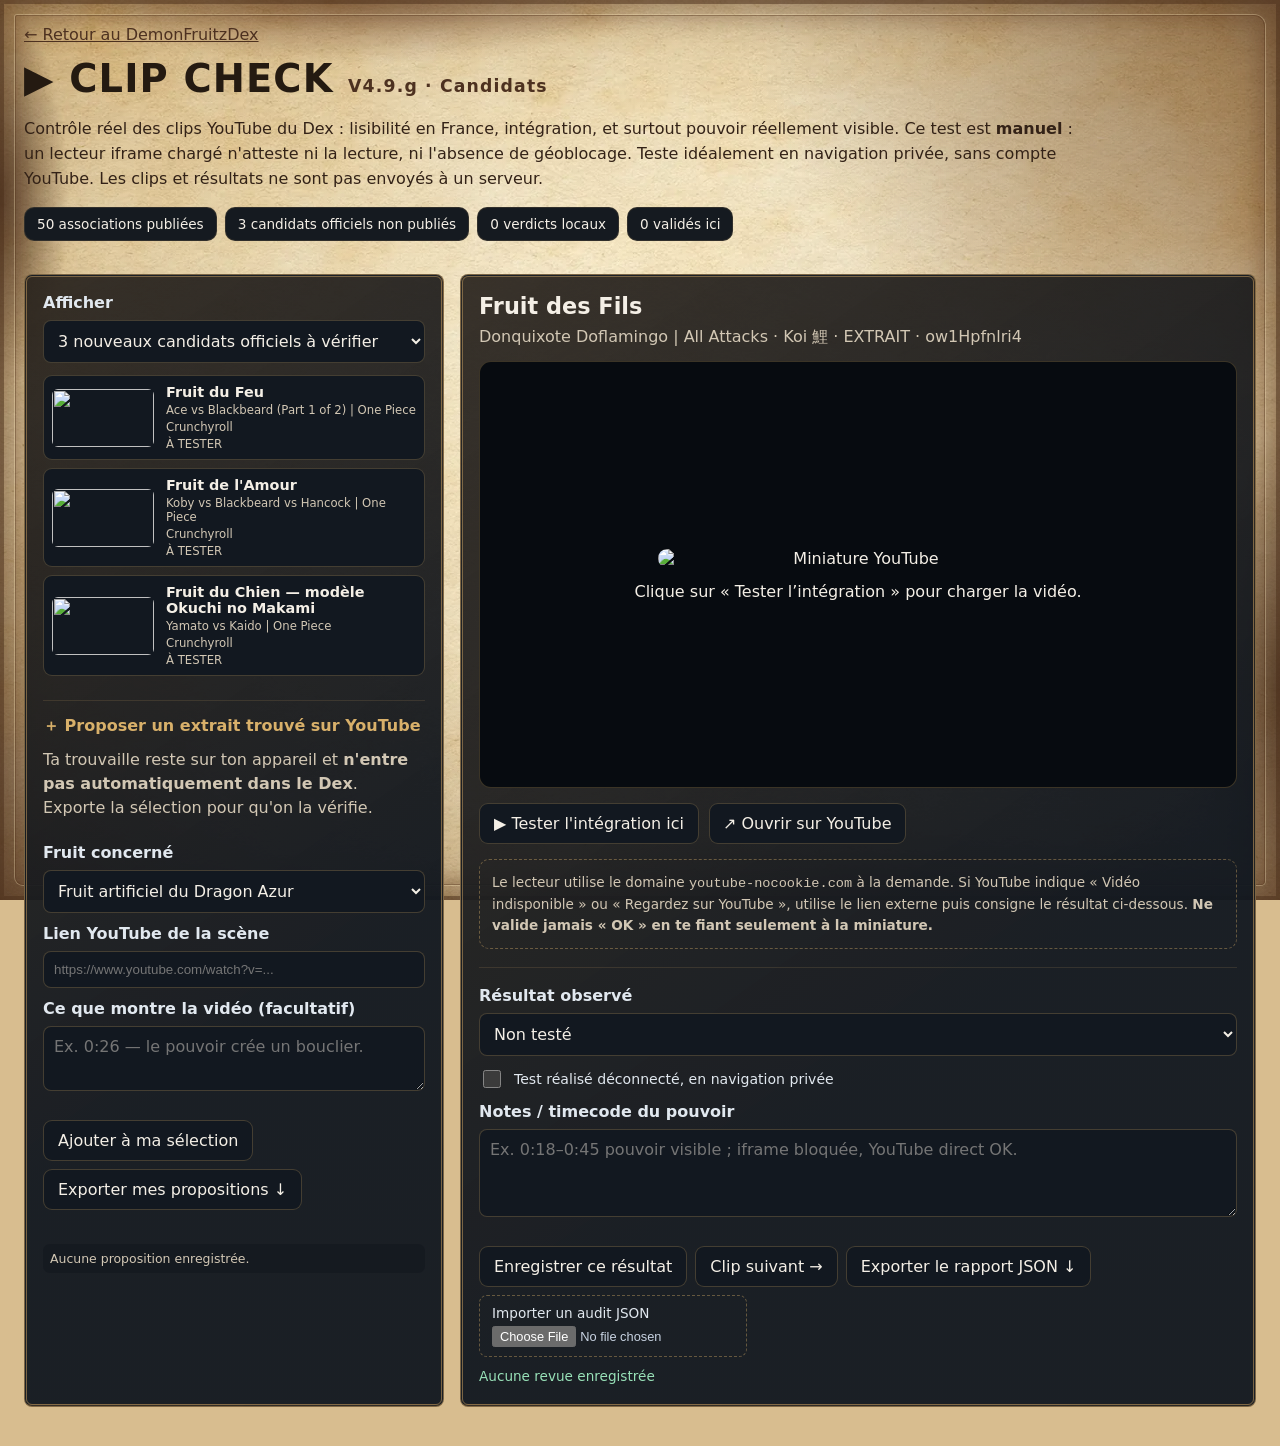
==== commit 4c404e37: "V4.9.g: CLIP CHECK reviews 3 publisher-video candidates separately from 50 published associations" ====
--- a/clip-check.html
+++ b/clip-check.html
@@ -64,7 +64,7 @@
 <body class="archive-tool clip-check-page">
 <header class="head">
   <a href="index.html">← Retour au DemonFruitzDex</a>
-  <h1>▶ CLIP CHECK <small style="font-size:.45em">V4.9.b3</small></h1>
+  <h1>▶ CLIP CHECK <small style="font-size:.45em">V4.9.g · Candidats</small></h1>
   <p>Contrôle réel des clips YouTube du Dex : lisibilité en France, intégration, et surtout pouvoir réellement visible. Ce test est <strong>manuel</strong> : un lecteur iframe chargé n'atteste ni la lecture, ni l'absence de géoblocage. Teste idéalement en navigation privée, sans compte YouTube. Les clips et résultats ne sont pas envoyés à un serveur.</p>
   <div class="stats" id="stats" aria-live="polite"></div>
 </header>
@@ -72,7 +72,8 @@
   <section class="pane" aria-label="Clips à contrôler">
     <div class="filters">
       <label style="width:100%"><strong>Afficher</strong><select id="filter">
-        <option value="new">Nouveaux clips V4.9.b</option>
+        <option value="candidates">3 nouveaux candidats officiels à vérifier</option>
+        <option value="new">Clips V4.9.b</option>
         <option value="pending">Tous les clips non testés</option>
         <option value="all">Tous les clips</option>
         <option value="problems">Clips signalés (problème)</option>
@@ -125,6 +126,7 @@
 </main>
 <script src="data/fruits.js?v=4.9"></script>
 <script src="data/clips.js?v=4.9b3"></script>
+<script src="data/clip-candidates-v49g.js?v=4.9g"></script>
 <script>
 (function(){
   'use strict';
@@ -139,6 +141,20 @@
       entries.push({fruitId:fruitId,videoId:v.youtubeId,title:v.title||'Extrait sans titre',channel:v.channel||'Chaîne inconnue',fruit:nameById.get(fruitId)||fruitId,kind:v.contentKind||'clip',newCandidate:v.verificationStatus==='public-metadata-verified'});
     });
   });
+  // Shortlisted publisher videos are review-only. They are never added to SHINO_CLIPS
+  // until a human has checked playback AND that the power is visible.
+  var candidates=Array.isArray(window.SHINO_CLIP_CANDIDATES_V49G)?window.SHINO_CLIP_CANDIDATES_V49G:[];
+  var selectedIds=new Set(entries.map(function(v){return v.fruitId+':'+v.videoId}));
+  for(var candidate of candidates){
+    if(!/^[A-Za-z0-9_-]{11}$/.test(candidate.videoId||'')||!nameById.has(candidate.fruitId))continue;
+    var candidateKey=candidate.fruitId+':'+candidate.videoId;
+    if(selectedIds.has(candidateKey))continue;
+    entries.push({fruitId:candidate.fruitId,videoId:candidate.videoId,
+      title:candidate.title,channel:candidate.channel,fruit:nameById.get(candidate.fruitId),
+      kind:'clip',isCandidate:true,sourceEvidence:candidate.sourceEvidence,
+      powerToVerify:candidate.powerToVerify,episode:candidate.episode,newCandidate:true});
+    selectedIds.add(candidateKey);
+  }
   var KEY='demonfruitzdex.clip-review.v49b';
   var PROPOSAL_KEY='demonfruitzdex.clip-proposals.v49b';
   var proposed={};
@@ -158,6 +174,7 @@
   if(index<0)index=0;
   var filter=$('filter');
   if(initial.has('fruit'))filter.value='all';
+  else if(candidates.length)filter.value='candidates';
   function saved(c){return reviews[key(c)]||{verdict:'pending',loggedOut:false,notes:''}}
   function parseYouTube(raw){
     try{
@@ -185,11 +202,11 @@
     setTimeout(function(){URL.revokeObjectURL(url)},2000);
   }
 
-  function shown(){return entries.filter(function(c){var v=saved(c).verdict;return filter.value==='all'||(filter.value==='new'&&c.newCandidate)||(filter.value==='pending'&&v==='pending')||(filter.value==='problems'&&v!=='pending'&&v!=='embed-ok')})}
+  function shown(){return entries.filter(function(c){var v=saved(c).verdict;return filter.value==='all'||(filter.value==='candidates'&&c.isCandidate)||(filter.value==='new'&&c.newCandidate&&!c.isCandidate)||(filter.value==='pending'&&v==='pending')||(filter.value==='problems'&&v!=='pending'&&v!=='embed-ok')})}
   function drawStats(){
     var validated=entries.filter(function(c){return saved(c).verdict!=='pending'}).length;
     var working=entries.filter(function(c){return saved(c).verdict==='embed-ok'}).length;
-    $('stats').innerHTML='<span class="stat">'+entries.length+' associations YouTube</span><span class="stat">'+entries.filter(function(c){return c.newCandidate}).length+' clips V4.9.b</span><span class="stat">'+validated+' testés</span><span class="stat">'+working+' confirmés en intégration</span>';
+    $('stats').innerHTML='<span class="stat">'+entries.filter(function(c){return !c.isCandidate}).length+' associations publiées</span><span class="stat">'+entries.filter(function(c){return c.isCandidate}).length+' candidats officiels non publiés</span><span class="stat">'+validated+' verdicts locaux</span><span class="stat">'+working+' validés ici</span>';
   }
   function drawList(){
     $('items').innerHTML=shown().map(function(c){
@@ -205,7 +222,7 @@
     if(!c){$('title').textContent='Aucun clip';$('play').disabled=true;return}
     var r=saved(c);
     $('title').textContent=c.fruit;
-    $('subtitle').textContent=c.title+' · '+c.channel+' · '+(c.kind==='compilation'?'MONTAGE':'EXTRAIT')+' · '+c.videoId;
+    $('subtitle').textContent=c.title+' · '+c.channel+' · '+(c.isCandidate?'CANDIDAT NON PUBLIÉ':'EXTRAIT')+' · '+c.videoId+(c.powerToVerify?' · À confirmer : '+c.powerToVerify:'');
     $('preview').innerHTML='<div class="placeholder"><img src="https://i.ytimg.com/vi/'+c.videoId+'/hqdefault.jpg" alt="Miniature YouTube"><span>Clique sur « Tester l’intégration » pour charger la vidéo.</span></div>';
     $('external').href='https://www.youtube.com/watch?v='+c.videoId;
     $('verdict').value=r.verdict||'pending';
@@ -289,8 +306,8 @@
     $('proposalStatus').textContent='Propositions exportées. Soumets le JSON pour audit avant intégration.';
   });
   $('export').addEventListener('click',function(){
-    var records=entries.map(function(c){var r=saved(c);return {fruitId:c.fruitId,videoId:c.videoId,title:c.title,channel:c.channel,verdict:r.verdict||'pending',testedWithoutAccount:Boolean(r.loggedOut),notes:r.notes||'',reviewedAt:r.reviewedAt||null}});
-    var report={schema:'demonfruitzdex.clip-review.v1',generatedAt:new Date().toISOString(),catalogueCount:entries.length,disclaimer:'Human reviewer results, no automatic verification of video availability or rights.',results:records};
+    var records=entries.map(function(c){var r=saved(c);return {fruitId:c.fruitId,videoId:c.videoId,title:c.title,channel:c.channel,candidate:Boolean(c.isCandidate),verdict:r.verdict||'pending',testedWithoutAccount:Boolean(r.loggedOut),notes:r.notes||'',reviewedAt:r.reviewedAt||null}});
+    var report={schema:'demonfruitzdex.clip-review.v1',generatedAt:new Date().toISOString(),catalogueCount:entries.filter(function(c){return !c.isCandidate}).length,candidateCount:entries.filter(function(c){return c.isCandidate}).length,disclaimer:'Human reviewer results, no automatic verification of video availability or rights. Candidates are not published clips.',results:records};
     downloadJson('demonfruitzdex-clip-check-'+new Date().toISOString().slice(0,10)+'.json',report);
     $('status').textContent='Rapport généré : à relire avant de le partager.';
   });
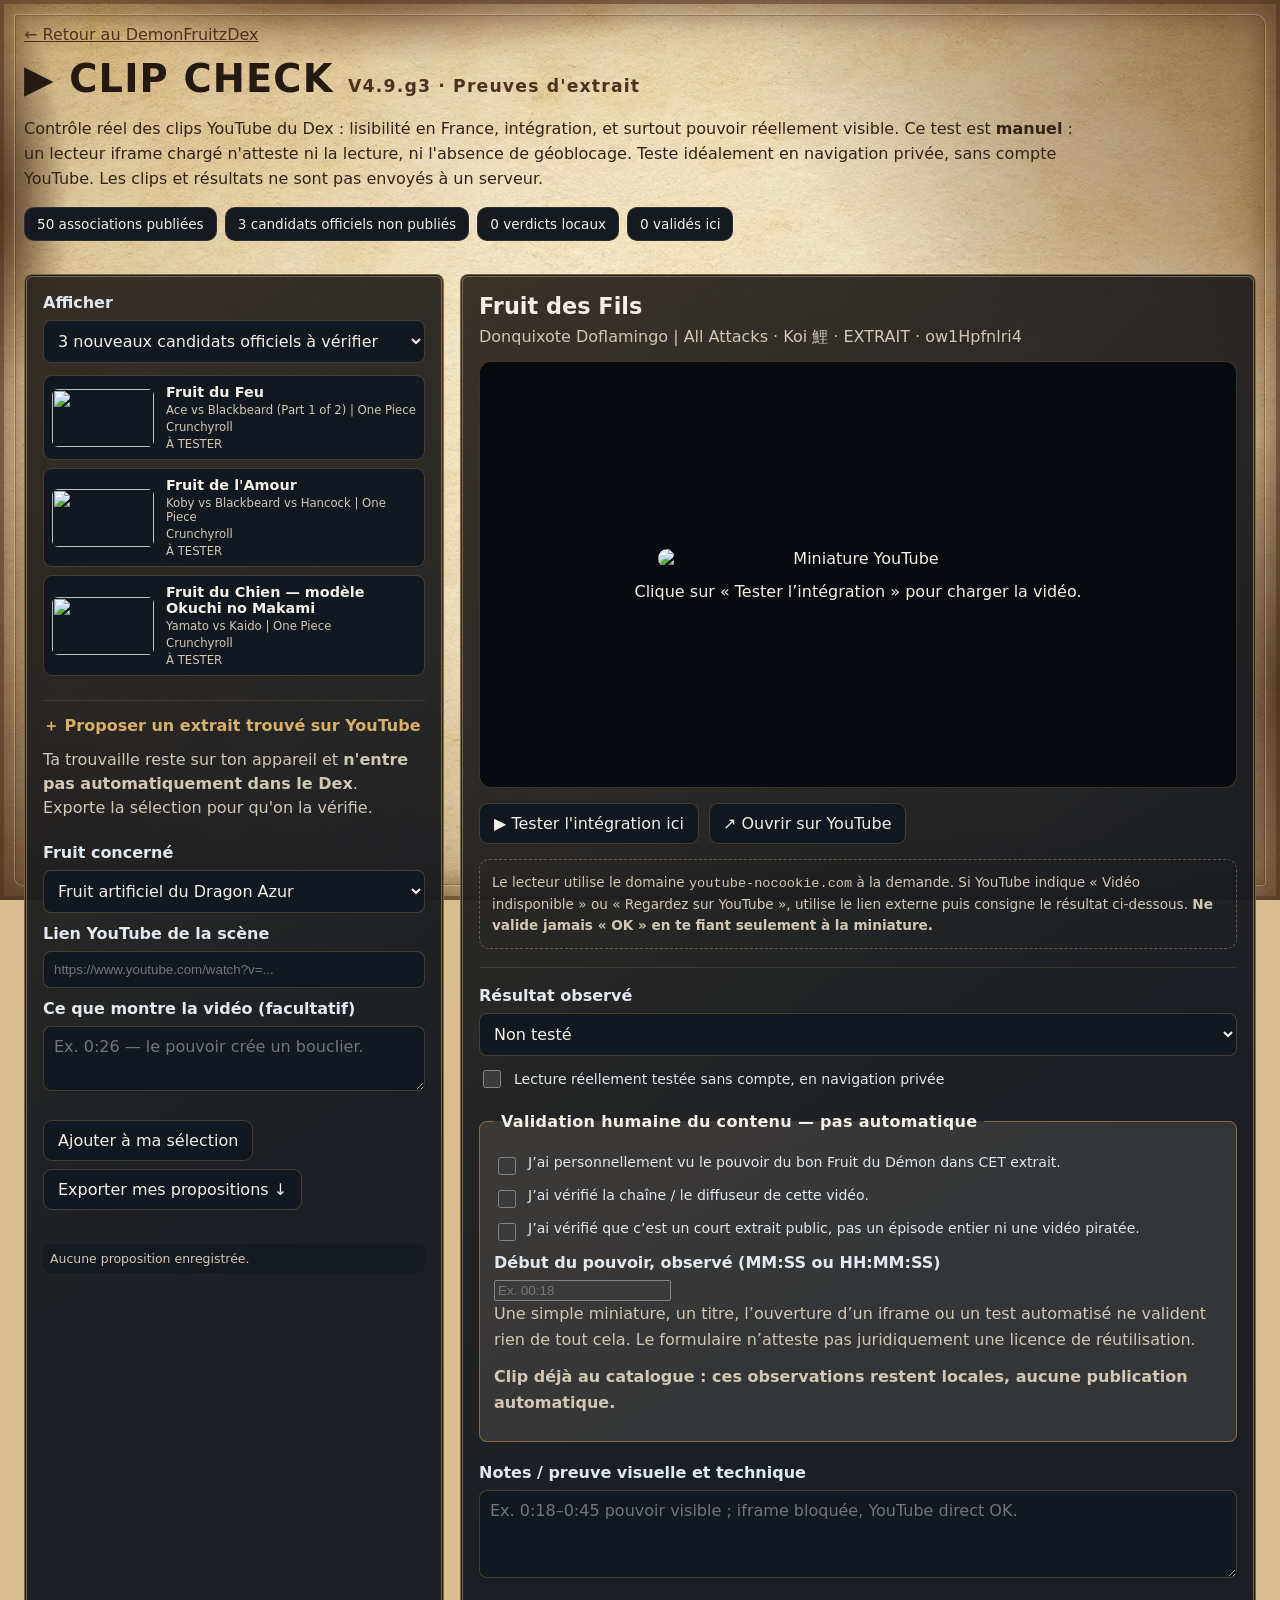
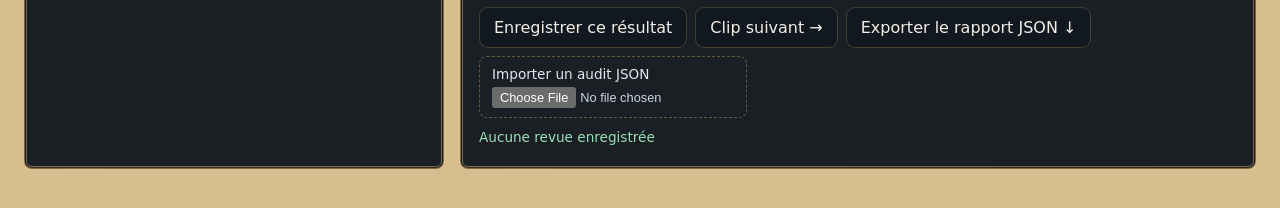
==== commit 9ae75812: "V4.9.g3: require self-reported playback, exact fruit power, publisher, short clip and observed timec" ====
--- a/clip-check.html
+++ b/clip-check.html
@@ -58,13 +58,18 @@
     .proposal-list p{margin:0;padding:7px;border-radius:7px;background:#192634;font-size:.78rem;overflow-wrap:anywhere}
     #status{color:#98e1b8;min-height:1.5em;font-size:.85rem}
     @media(max-width:820px){.layout{grid-template-columns:1fr}.items{max-height:380px}.head,.layout{padding-left:13px;padding-right:13px}}
-  </style>
+  .editorial-checks{border:1px solid #8d6b42;border-radius:8px;padding:14px;margin:10px 0;background:#fbebca1c}
+.editorial-checks legend{font-weight:800;letter-spacing:.02em;padding:0 7px}
+.editorial-checks .check{margin:9px 0;display:flex;align-items:flex-start;gap:9px}
+.editorial-checks .sub{line-height:1.6}
+#reviewGate{font-weight:700}
+</style>
   <link rel="stylesheet" href="assets/css/archive-theme.css?v=4.9c4">
 </head>
 <body class="archive-tool clip-check-page">
 <header class="head">
   <a href="index.html">← Retour au DemonFruitzDex</a>
-  <h1>▶ CLIP CHECK <small style="font-size:.45em">V4.9.g · Candidats</small></h1>
+  <h1>▶ CLIP CHECK <small style="font-size:.45em">V4.9.g3 · Preuves d'extrait</small></h1>
   <p>Contrôle réel des clips YouTube du Dex : lisibilité en France, intégration, et surtout pouvoir réellement visible. Ce test est <strong>manuel</strong> : un lecteur iframe chargé n'atteste ni la lecture, ni l'absence de géoblocage. Teste idéalement en navigation privée, sans compte YouTube. Les clips et résultats ne sont pas envoyés à un serveur.</p>
   <div class="stats" id="stats" aria-live="polite"></div>
 </header>
@@ -73,7 +78,7 @@
     <div class="filters">
       <label style="width:100%"><strong>Afficher</strong><select id="filter">
         <option value="candidates">3 nouveaux candidats officiels à vérifier</option>
-        <option value="new">Clips V4.9.b</option>
+        <option value="new">Nouveaux clips V4.9.b</option>
         <option value="pending">Tous les clips non testés</option>
         <option value="all">Tous les clips</option>
         <option value="problems">Clips signalés (problème)</option>
@@ -112,8 +117,17 @@
           <option value="other">Autre problème / à revoir</option>
         </select>
       </label>
-      <label class="check"><input id="loggedOut" type="checkbox">Test réalisé déconnecté, en navigation privée</label>
-      <label><strong>Notes / timecode du pouvoir</strong><textarea id="notes" placeholder="Ex. 0:18–0:45 pouvoir visible ; iframe bloquée, YouTube direct OK."></textarea></label>
+      <label class="check"><input id="loggedOut" type="checkbox">Lecture réellement testée sans compte, en navigation privée</label>
+      <fieldset class="editorial-checks">
+        <legend>Validation humaine du contenu — pas automatique</legend>
+        <label class="check"><input id="powerObserved" type="checkbox">J’ai personnellement vu le pouvoir du bon Fruit du Démon dans CET extrait.</label>
+        <label class="check"><input id="publisherConfirmed" type="checkbox">J’ai vérifié la chaîne / le diffuseur de cette vidéo.</label>
+        <label class="check"><input id="shortClipConfirmed" type="checkbox">J’ai vérifié que c’est un court extrait public, pas un épisode entier ni une vidéo piratée.</label>
+        <label><strong>Début du pouvoir, observé (MM:SS ou HH:MM:SS)</strong><input id="powerTimecode" inputmode="numeric" autocomplete="off" placeholder="Ex. 00:18" maxlength="8"></label>
+        <p class="sub">Une simple miniature, un titre, l’ouverture d’un iframe ou un test automatisé ne valident rien de tout cela. Le formulaire n’atteste pas juridiquement une licence de réutilisation.</p>
+        <p id="reviewGate" class="sub" aria-live="polite"></p>
+      </fieldset>
+      <label><strong>Notes / preuve visuelle et technique</strong><textarea id="notes" placeholder="Ex. 0:18–0:45 pouvoir visible ; iframe bloquée, YouTube direct OK."></textarea></label>
       <div class="foot">
         <button class="accent" id="save">Enregistrer ce résultat</button>
         <button id="next">Clip suivant →</button>
@@ -217,6 +231,31 @@
     Array.from($('items').querySelectorAll('[data-index]')).forEach(function(b){b.addEventListener('click',function(){choose(Number(b.dataset.index))})});
     drawStats();
   }
+  function validTimecode(value){
+    if(!/^\d{1,2}:[0-5]\d(?::[0-5]\d)?$/.test(value||''))return false;
+    var parts=value.split(':').map(Number);
+    return parts.length===2?parts[0]*60+parts[1]>=0:parts[0]*3600+parts[1]*60+parts[2]>=0;
+  }
+  function reviewGate(r,c){
+    var observedTime=String(r.powerTimecode||'').trim();
+    var isWatchable=r.verdict==='embed-ok'||r.verdict==='youtube-only';
+    // This is a SELF-REPORTED dossier for editorial review, not proof of playback.
+    return Boolean(c?.isCandidate&&isWatchable&&r.loggedOut===true&&
+      r.powerObserved===true&&r.publisherConfirmed===true&&
+      r.shortClipConfirmed===true&&validTimecode(observedTime)&&
+      typeof r.notes==='string'&&r.notes.trim().length>=8);
+  }
+  function showReviewGate(){
+    var c=entries[index];if(!c)return;
+    var review={verdict:$('verdict').value,loggedOut:$('loggedOut').checked,
+      powerObserved:$('powerObserved').checked,publisherConfirmed:$('publisherConfirmed').checked,
+      shortClipConfirmed:$('shortClipConfirmed').checked,powerTimecode:$('powerTimecode').value,
+      notes:$('notes').value};
+    $('reviewGate').textContent=c.isCandidate?(reviewGate(review,c)?
+      'Dossier déclaratif complet — prêt pour revue éditoriale externe (NON publié).':
+      'Dossier incomplet : renseigner lecture sans compte, pouvoir constaté, diffuseur, format court, timecode et notes avant revue.') :
+      'Clip déjà au catalogue : ces observations restent locales, aucune publication automatique.';
+  }
   function drawDetail(){
     var c=entries[index];
     if(!c){$('title').textContent='Aucun clip';$('play').disabled=true;return}
@@ -228,11 +267,20 @@
     $('verdict').value=r.verdict||'pending';
     $('loggedOut').checked=Boolean(r.loggedOut);
     $('notes').value=r.notes||'';
+    $('powerObserved').checked=r.powerObserved===true;
+    $('publisherConfirmed').checked=r.publisherConfirmed===true;
+    $('shortClipConfirmed').checked=r.shortClipConfirmed===true;
+    $('powerTimecode').value=r.powerTimecode||'';
+    showReviewGate();
     $('status').textContent=r.reviewedAt?'Dernière revue : '+new Date(r.reviewedAt).toLocaleString('fr-FR'):'Aucune revue enregistrée';
     try{if(initial.get('suggest')!=='1'){var next=new URL(location.href);next.searchParams.set('fruit',c.fruitId);next.searchParams.set('video',c.videoId);history.replaceState({},'',next.toString())}}catch(_){}
   }
   function choose(i){if(!entries[i])return;index=i;drawDetail();drawList()}
   filter.addEventListener('change',drawList);
+  for(var control of ['verdict','loggedOut','powerObserved','publisherConfirmed','shortClipConfirmed','powerTimecode','notes']){
+    $(control).addEventListener('input',showReviewGate);
+    $(control).addEventListener('change',showReviewGate);
+  }
   $('play').addEventListener('click',function(){
     var c=entries[index];if(!c)return;
     var frame=document.createElement('iframe');
@@ -246,9 +294,17 @@
   });
   $('save').addEventListener('click',function(){
     var c=entries[index];if(!c)return;
-    reviews[key(c)]={fruitId:c.fruitId,videoId:c.videoId,verdict:$('verdict').value,loggedOut:$('loggedOut').checked,notes:$('notes').value.trim().slice(0,1500),reviewedAt:new Date().toISOString()};
+    var record={fruitId:c.fruitId,videoId:c.videoId,verdict:$('verdict').value,
+      loggedOut:$('loggedOut').checked,notes:$('notes').value.trim().slice(0,1500),
+      powerObserved:$('powerObserved').checked,publisherConfirmed:$('publisherConfirmed').checked,
+      shortClipConfirmed:$('shortClipConfirmed').checked,
+      powerTimecode:$('powerTimecode').value.trim(),reviewedAt:new Date().toISOString()};
+    if(record.powerTimecode&&!validTimecode(record.powerTimecode)){
+      $('status').textContent='Timecode invalide : utilise 00:18 ou 01:02:15.';return
+    }
+    reviews[key(c)]=record;
     try{localStorage.setItem(KEY,JSON.stringify(reviews));$('status').textContent='Résultat enregistré dans ce navigateur.'}catch(_){$('status').textContent='Résultat conservé pour cette session (stockage local indisponible).'}
-    drawList();
+    showReviewGate();drawList();
   });
   // Optional reviewer report re-import. Never trust arbitrary fruit/video pairs or override a newer local test.
   $('importFile').addEventListener('change',async function(){
@@ -273,6 +329,9 @@
         reviews[k]={fruitId:row.fruitId,videoId:row.videoId,verdict:verdict,
           loggedOut:row.testedWithoutAccount===true,
           notes:typeof row.notes==='string'?row.notes.slice(0,1500):'',
+          powerObserved:row.powerObserved===true,publisherConfirmed:row.publisherConfirmed===true,
+          shortClipConfirmed:row.shortClipConfirmed===true,
+          powerTimecode:typeof row.powerTimecode==='string'&&validTimecode(row.powerTimecode)?row.powerTimecode:'',
           reviewedAt:new Date(updated).toISOString()};
         merged++;
       }
@@ -306,8 +365,12 @@
     $('proposalStatus').textContent='Propositions exportées. Soumets le JSON pour audit avant intégration.';
   });
   $('export').addEventListener('click',function(){
-    var records=entries.map(function(c){var r=saved(c);return {fruitId:c.fruitId,videoId:c.videoId,title:c.title,channel:c.channel,candidate:Boolean(c.isCandidate),verdict:r.verdict||'pending',testedWithoutAccount:Boolean(r.loggedOut),notes:r.notes||'',reviewedAt:r.reviewedAt||null}});
-    var report={schema:'demonfruitzdex.clip-review.v1',generatedAt:new Date().toISOString(),catalogueCount:entries.filter(function(c){return !c.isCandidate}).length,candidateCount:entries.filter(function(c){return c.isCandidate}).length,disclaimer:'Human reviewer results, no automatic verification of video availability or rights. Candidates are not published clips.',results:records};
+    var records=entries.map(function(c){var r=saved(c);return {fruitId:c.fruitId,videoId:c.videoId,title:c.title,channel:c.channel,candidate:Boolean(c.isCandidate),
+      verdict:r.verdict||'pending',testedWithoutAccount:Boolean(r.loggedOut),notes:r.notes||'',
+      powerObserved:r.powerObserved===true,publisherConfirmed:r.publisherConfirmed===true,
+      shortClipConfirmed:r.shortClipConfirmed===true,powerTimecode:r.powerTimecode||'',
+      selfReportedDossierComplete:reviewGate(r,c),reviewedAt:r.reviewedAt||null}});
+    var report={schema:'demonfruitzdex.clip-review.v1',generatedAt:new Date().toISOString(),catalogueCount:entries.filter(function(c){return !c.isCandidate}).length,candidateCount:entries.filter(function(c){return c.isCandidate}).length,disclaimer:'Review statuses are SELF-REPORTED, not automated playback proof. Dossier complete does not authorize publication, prove clip content or establish legal rights. Candidates are not published clips.',results:records};
     downloadJson('demonfruitzdex-clip-check-'+new Date().toISOString().slice(0,10)+'.json',report);
     $('status').textContent='Rapport généré : à relire avant de le partager.';
   });
